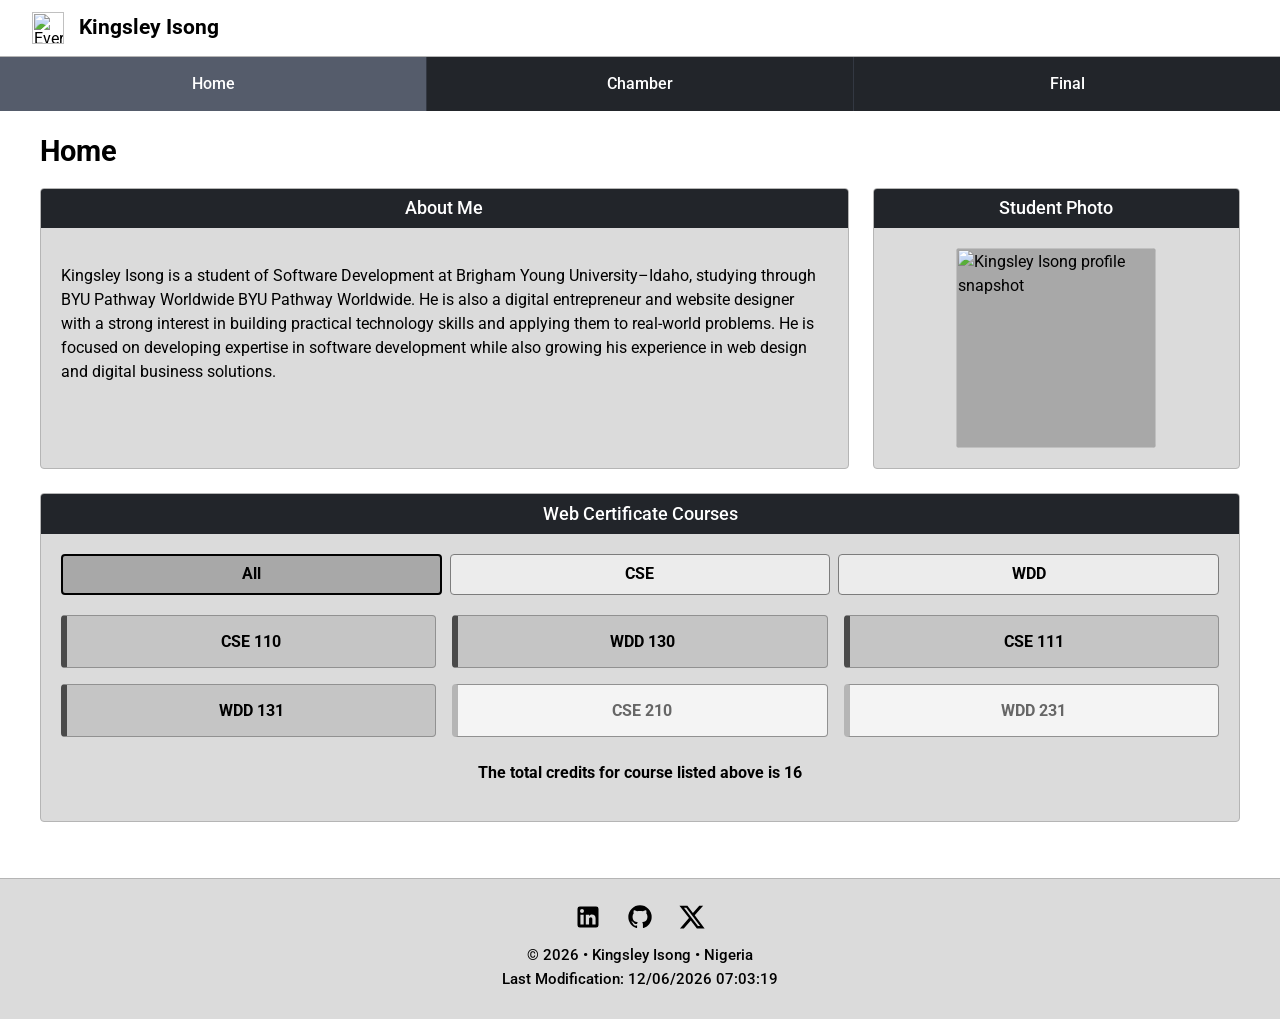
==== index.html @ 872ac4f6 "updated the html" ====
<!DOCTYPE html5>
<html lang="en">
<head>
    <meta charset="UTF-8">
    <meta name="viewport" content="width=device-width, initial-scale=1.0">
    <title>WDD 231: Web Frontend Development II - Home Page</title>
    <meta name="description" content="Course homepage portal and certification project tracking board for WDD 231.">
    <meta name="author" content="Kingsley Isong">
    
    <link rel="preconnect" href="https://fonts.googleapis.com">
    <link rel="preconnect" href="https://fonts.gstatic.com" crossorigin>
    <link href="https://fonts.googleapis.com/css2?family=Roboto:wght@400;500;700&display=swap" rel="stylesheet">
    
    <link rel="stylesheet" href="styles/normalize.css">
    <link rel="stylesheet" href="styles/small.css">
    <link rel="stylesheet" href="styles/larger.css">
    
    <script src="scripts/navigation.js" defer></script>
    <script src="scripts/date.js" defer></script>
    <script src="scripts/course.js" defer></script>
</head>
<body>
    <header>
        <img src="images/logo.svg" alt="Everyday Digital Services Logo" width="1" height="1">
        
        <span>Kingsley Isong</span>
        
        <button id="nav-button" class="hamburger" aria-label="navigation menu"></button>
    </header>

    <nav id="navMenu">
        <a href="#" class="active">Home</a>
        <a href="chamber/index.html">Chamber</a>
        <a href="final/index.html">Final</a>
    </nav>

    <main>
        <h1>Home</h1>
        
        <div class="layout-grid">
            <section class="card">
                <h2>About Me</h2>
                <div class="card-body">
                    <p>Kingsley Isong is a student of Software Development at Brigham Young University–Idaho, studying through BYU Pathway Worldwide BYU Pathway Worldwide. He is also a digital entrepreneur and website designer with a strong interest in building practical technology skills and applying them to real-world problems. He is focused on developing expertise in software development while also growing his experience in web design and digital business solutions.</p>
                </div>
            </section>

            <section class="card">
                <h2>Student Photo</h2>
                <div class="card-body center-content">
                    <div class="photo-placeholder">
                        <img src="images/placeholder.jpg" alt="Kingsley Isong profile snapshot" class="profile-img" width="200" height="200" loading="lazy">
                    </div>
                </div>
            </section>

            <section class="card full-width-card">
                <h2>Web Certificate Courses</h2>
                <div class="card-body">
                    <div class="filter-controls">
                        <button id="btnAll" class="filter-btn active">All</button>
                        <button id="btnCse" class="filter-btn">CSE</button>
                        <button id="btnWdd" class="filter-btn">WDD</button>
                    </div>
                    
                    <div id="courseContainer" class="course-cards-grid"></div>
                    
                    <p class="credits-text">
                        The total credits for course listed above is <span id="totalCredits">0</span>
                    </p>
                </div>
            </section>
        </div>
    </main>

    <footer>
        <div class="social-links">
            <a href="https://linkedin.com" target="_blank" rel="noopener" aria-label="LinkedIn Account Profile">
                <svg viewBox="0 0 24 24" width="28" height="28" fill="currentColor"><path d="M19 3a2 2 0 0 1 2 2v14a2 2 0 0 1-2 2H5a2 2 0 0 1-2-2V5a2 2 0 0 1 2-2zm-.5 15.5v-5.3a3.26 3.26 0 0 0-3.26-3.26c-.85 0-1.84.52-2.32 1.3v-1.11h-2.79v8.37h2.79v-4.93c0-.77.62-1.4 1.39-1.4a1.4 1.4 0 0 1 1.4 1.4v4.93zM6.88 8.56a1.68 1.68 0 0 0 1.68-1.68c0-.93-.75-1.69-1.68-1.69a1.69 1.69 0 0 0-1.69 1.69c0 .93.76 1.68 1.69 1.68m1.39 9.94v-8.37H5.5v8.37z"/></svg>
            </a>
            <a href="https://github.com" target="_blank" rel="noopener" aria-label="GitHub Repository Link">
                <svg viewBox="0 0 24 24" width="28" height="28" fill="currentColor"><path d="M12 2A10 10 0 0 0 2 12c0 4.42 2.87 8.17 6.84 9.5.5.08.66-.23.66-.5v-1.69c-2.77.6-3.36-1.34-3.36-1.34-.46-1.16-1.11-1.47-1.11-1.47-.9-.62.07-.6.07-.6 1 .07 1.53 1.03 1.53 1.03.9 1.52 2.34 1.07 2.91.83.1-.65.35-1.09.63-1.34-2.22-.25-4.55-1.11-4.55-4.92 0-1.11.38-2 1.03-2.71-.1-.25-.45-1.29.1-2.64 0 0 .84-.27 2.75 1.02.79-.22 1.65-.33 2.5-.33.85 0 1.71.11 2.5.33 1.91-1.29 2.75-1.02 2.75-1.02.55 1.35.2 2.39.1 2.64.65.71 1.03 1.6 1.03 2.71 0 3.82-2.34 4.66-4.57 4.91.36.31.69.92.69 1.85V21c0 .27.16.59.67.5C19.14 20.16 22 16.42 22 12A10 10 0 0 0 12 2z"/></svg>
            </a>
            <a href="https://x.com" target="_blank" rel="noopener" aria-label="X Network Profile">
                <svg viewBox="0 0 24 24" width="28" height="28" fill="currentColor"><path d="M18.244 2.25h3.308l-7.227 8.26 8.502 11.24H16.17l-5.214-6.817L4.99 21.75H1.68l7.73-8.835L1.254 2.25H8.08l4.713 6.231zm-1.161 17.52h1.833L7.084 4.126H5.117z"/></svg>
            </a>
        </div>
        
        <p>&copy; <span id="currentyear"></span> • Kingsley Isong • Nigeria</p>
        
        <p id="lastModified"></p>
    </footer>
</body>
</html>
---- styles/small.css ----
:root {
    --bg-main: #ffffff;
    --bg-card-wrap: #dbdbdb;
    --bg-dark-accent: #22252a;
    --bg-card-sub: #ececec;
    --border-gray: #b5b5b5;
    
    /* Dynamic Course indicator properties */
    --course-complete: #c5c5c5;
    --course-incomplete: #f4f4f4;
    --font-color: #000000;
}

body {
    font-family: 'Roboto', sans-serif;
    color: var(--font-color);
    background-color: var(--bg-main);
    margin: 0;
    padding: 0;
}

/* 1. Header CSS Grid structure mapping exactly to W1 activity parameters */
header {
    display: grid;
    grid-template-columns: 24px auto 44px;
    align-items: center;
    gap: 15px;
    padding: 0.5rem 1rem;
    background-color: var(--bg-main);
    border-bottom: 1px solid var(--border-gray);
    position: relative;
}

header img {
    width: 24px;
    height: 24px;
    object-fit: contain;
}

header span {
    font-size: 1.3rem;
    font-weight: bold;
    color: var(--font-color);
}

/* Hamburger Touch Target Standard Rule (44px x 44px Anchor Boundary Box) */
#nav-button {
    width: 44px;
    height: 44px;
    background: #eaeaea;
    border: 1px solid #7c7c7c;
    border-radius: 4px;
    cursor: pointer;
    display: flex;
    align-items: center;
    justify-content: center;
    padding: 0;
}

/* Pseudo-element Entity Render Engine block mapping to instructions */
.hamburger::before {
    content: "\2630";
    font-size: 1.4rem;
    font-weight: bold;
}

.hamburger.show::before {
    content: "\00D7";
    font-size: 1.4rem;
    font-weight: bold;
}

/* 2. Mobile vertical navigation panel dropdown overlay container styles */
nav {
    display: none;
    background-color: var(--bg-dark-accent);
    flex-direction: column;
}

nav.open {
    display: flex;
}

nav a {
    color: #ffffff;
    text-decoration: none;
    padding: 1rem;
    font-weight: 500;
    text-align: center;
    border-bottom: 1px solid #333842;
    transition: background 0.15s ease;
}

nav a:hover {
    background-color: #3e4450;
}

nav a.active {
    background-color: #555c6b;
}

/* 3. Base Main Section layouts */
main {
    padding: 1rem;
    max-width: 1200px;
    margin: 0 auto;
}

h1 {
    font-size: 1.8rem;
    margin: 0.5rem 0 1.25rem 0;
}

.layout-grid {
    display: flex;
    flex-direction: column;
    gap: 1.25rem;
}

.card {
    background-color: var(--bg-card-wrap);
    border: 1px solid var(--border-gray);
    border-radius: 4px;
    overflow: hidden;
}

.card h2 {
    background-color: var(--bg-dark-accent);
    color: #ffffff;
    margin: 0;
    padding: 0.6rem;
    font-size: 1.1rem;
    text-align: center;
    font-weight: 500;
}

.card-body {
    padding: 1.25rem;
    line-height: 1.5;
}

.center-content {
    display: flex;
    justify-content: center;
    align-items: center;
}

.photo-placeholder {
    width: 200px;
    height: 200px;
    background-color: #a8a8a8;
    border-radius: 4px;
    overflow: hidden;
}

.profile-img {
    width: 100%;
    height: 100%;
    object-fit: cover;
}

/* 4. Filter Component Layout Elements styles */
.filter-controls {
    display: grid;
    grid-template-columns: repeat(3, 1fr);
    gap: 0.5rem;
    margin-bottom: 1.25rem;
}

.filter-btn {
    padding: 0.6rem;
    background-color: var(--bg-card-sub);
    border: 1px solid #7c7c7c;
    border-radius: 4px;
    font-weight: bold;
    cursor: pointer;
    transition: background 0.2s ease;
}

.filter-btn:hover {
    background-color: #d8d8d8;
}

.filter-btn.active {
    background-color: #a8a8a8;
    border: 2px solid #000000;
}

/* 5. Dynamic Card Loops Layout Elements styles */
.course-cards-grid {
    display: flex;
    flex-direction: column;
    gap: 0.6rem;
}

.course-item {
    padding: 0.85rem;
    border: 1px solid #919191;
    border-radius: 4px;
    text-align: center;
    font-weight: bold;
}

.course-item.completed {
    background-color: var(--course-complete);
    color: var(--font-color);
    border-left: 6px solid #4a4a4a;
}

.course-item.incomplete {
    background-color: var(--course-incomplete);
    color: #666666;
    border-left: 6px solid #b5b5b5;
}

.credits-text {
    text-align: center;
    font-weight: bold;
    margin-top: 1.5rem;
}

/* 6. Footer Content Grid Styles */
footer {
    background-color: var(--bg-card-wrap);
    border-top: 1px solid var(--border-gray);
    text-align: center;
    padding: 1.5rem 1rem;
    margin-top: 2.5rem;
}

.social-links {
    display: flex;
    justify-content: center;
    gap: 1.5rem;
    margin-bottom: 1rem;
}

.social-links a {
    color: var(--font-color);
    text-decoration: none;
    transition: transform 0.15s ease;
}

.social-links a:hover {
    transform: scale(1.15);
}

footer p {
    margin: 0.4rem 0;
    font-size: 0.95rem;
    font-weight: 500;
}
---- styles/larger.css ----
@media (min-width: 768px) {
    /* Large-screen horizontal navigation layout conversion using CSS Flex */
    header {
        grid-template-columns: 32px auto;
        padding: 0.75rem 2rem;
    }

    header img {
        width: 32px;
        height: 32px;
    }

    #nav-button {
        display: none; /* Hide toggle button completely on broad views */
    }

    nav {
        display: flex !important;
        flex-direction: row;
        background-color: var(--bg-dark-accent);
    }

    nav a {
        flex: 1;
        text-align: center;
        border-bottom: none;
        border-right: 1px solid #333842;
        padding: 1.1rem;
    }

    nav a:last-child {
        border-right: none;
    }

    /* Asymmetric multi-column structural grid matching home wireframes */
    .layout-grid {
        display: grid;
        grid-template-columns: 2.2fr 1fr;
        gap: 1.5rem;
    }

    .full-width-card {
        grid-column: span 2;
    }

    /* Flex system display matrix converting course cards list into blocks rows */
    .course-cards-grid {
        display: grid;
        grid-template-columns: repeat(3, 1fr);
        gap: 1rem;
    }
}
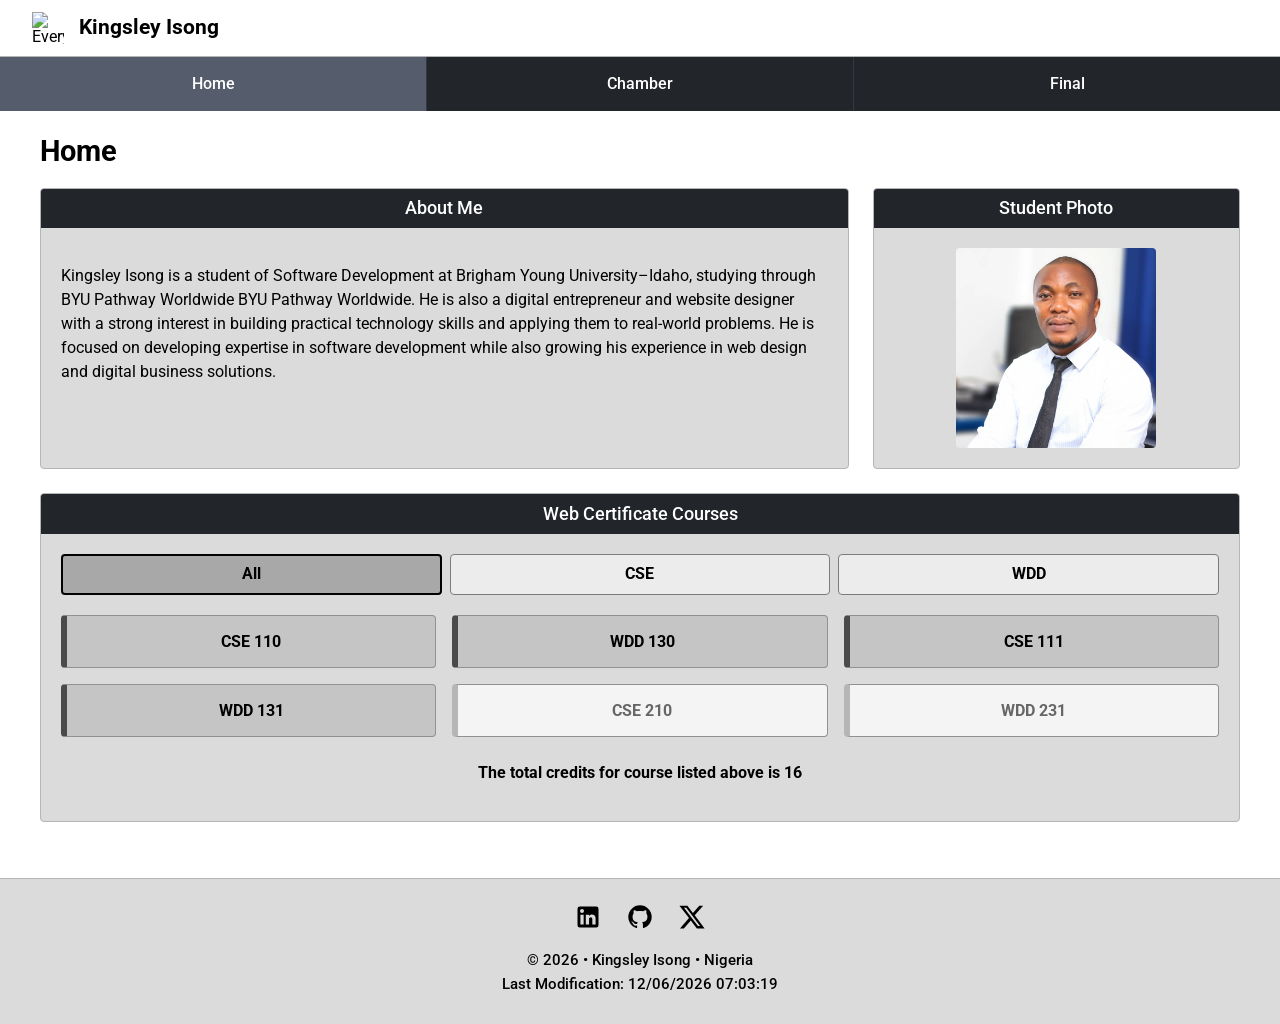
==== commit 7b4ac673: "fixed errors" ====
--- a/index.html
+++ b/index.html
@@ -1,4 +1,4 @@
-<!DOCTYPE html5>
+<!DOCTYPE html>
 <html lang="en">
 <head>
     <meta charset="UTF-8">
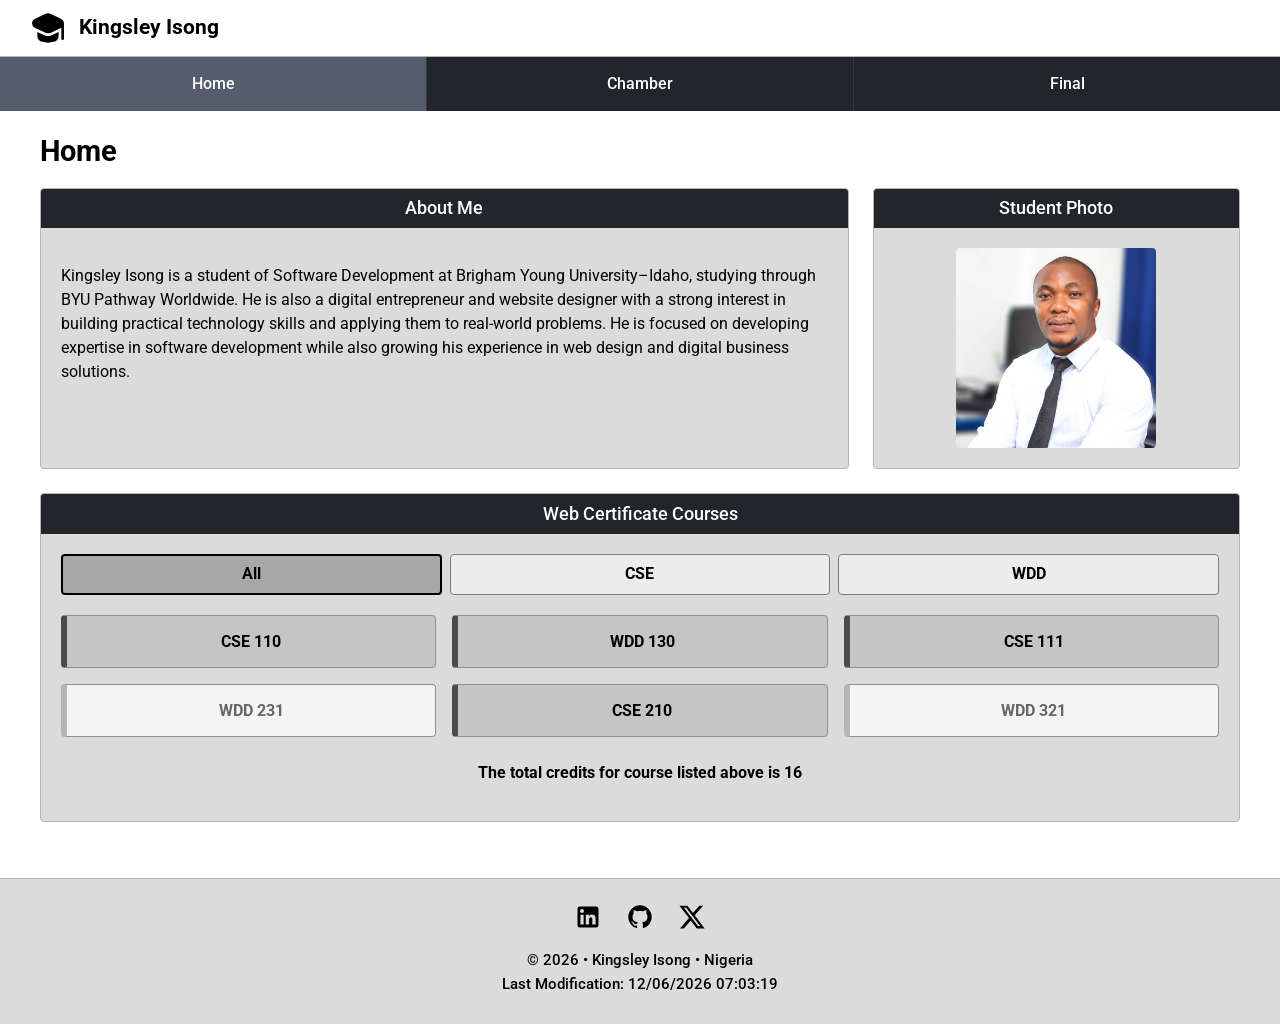
==== commit 72ce277a: "updated the home page" ====
--- a/index.html
+++ b/index.html
@@ -22,15 +22,13 @@
 <body>
     <header>
         <img src="images/logo.svg" alt="Everyday Digital Services Logo" width="1" height="1">
-        
         <span>Kingsley Isong</span>
-        
         <button id="nav-button" class="hamburger" aria-label="navigation menu"></button>
     </header>
 
     <nav id="navMenu">
         <a href="#" class="active">Home</a>
-        <a href="chamber/index.html">Chamber</a>
+        <a href="chamber/directory.html">Chamber</a>
         <a href="final/index.html">Final</a>
     </nav>
 
@@ -41,7 +39,7 @@
             <section class="card">
                 <h2>About Me</h2>
                 <div class="card-body">
-                    <p>Kingsley Isong is a student of Software Development at Brigham Young University–Idaho, studying through BYU Pathway Worldwide BYU Pathway Worldwide. He is also a digital entrepreneur and website designer with a strong interest in building practical technology skills and applying them to real-world problems. He is focused on developing expertise in software development while also growing his experience in web design and digital business solutions.</p>
+                    <p>Kingsley Isong is a student of Software Development at Brigham Young University–Idaho, studying through BYU Pathway Worldwide. He is also a digital entrepreneur and website designer with a strong interest in building practical technology skills and applying them to real-world problems. He is focused on developing expertise in software development while also growing his experience in web design and digital business solutions.</p>
                 </div>
             </section>
 
@@ -75,13 +73,13 @@
 
     <footer>
         <div class="social-links">
-            <a href="https://linkedin.com" target="_blank" rel="noopener" aria-label="LinkedIn Account Profile">
+            <a href="https://www.linkedin.com/in/kingsley-isong-a6b223107/" target="_blank" rel="noopener" aria-label="LinkedIn Account Profile">
                 <svg viewBox="0 0 24 24" width="28" height="28" fill="currentColor"><path d="M19 3a2 2 0 0 1 2 2v14a2 2 0 0 1-2 2H5a2 2 0 0 1-2-2V5a2 2 0 0 1 2-2zm-.5 15.5v-5.3a3.26 3.26 0 0 0-3.26-3.26c-.85 0-1.84.52-2.32 1.3v-1.11h-2.79v8.37h2.79v-4.93c0-.77.62-1.4 1.39-1.4a1.4 1.4 0 0 1 1.4 1.4v4.93zM6.88 8.56a1.68 1.68 0 0 0 1.68-1.68c0-.93-.75-1.69-1.68-1.69a1.69 1.69 0 0 0-1.69 1.69c0 .93.76 1.68 1.69 1.68m1.39 9.94v-8.37H5.5v8.37z"/></svg>
             </a>
-            <a href="https://github.com" target="_blank" rel="noopener" aria-label="GitHub Repository Link">
+            <a href="https://github.com/saintkedro" target="_blank" rel="noopener" aria-label="GitHub Repository Link">
                 <svg viewBox="0 0 24 24" width="28" height="28" fill="currentColor"><path d="M12 2A10 10 0 0 0 2 12c0 4.42 2.87 8.17 6.84 9.5.5.08.66-.23.66-.5v-1.69c-2.77.6-3.36-1.34-3.36-1.34-.46-1.16-1.11-1.47-1.11-1.47-.9-.62.07-.6.07-.6 1 .07 1.53 1.03 1.53 1.03.9 1.52 2.34 1.07 2.91.83.1-.65.35-1.09.63-1.34-2.22-.25-4.55-1.11-4.55-4.92 0-1.11.38-2 1.03-2.71-.1-.25-.45-1.29.1-2.64 0 0 .84-.27 2.75 1.02.79-.22 1.65-.33 2.5-.33.85 0 1.71.11 2.5.33 1.91-1.29 2.75-1.02 2.75-1.02.55 1.35.2 2.39.1 2.64.65.71 1.03 1.6 1.03 2.71 0 3.82-2.34 4.66-4.57 4.91.36.31.69.92.69 1.85V21c0 .27.16.59.67.5C19.14 20.16 22 16.42 22 12A10 10 0 0 0 12 2z"/></svg>
             </a>
-            <a href="https://x.com" target="_blank" rel="noopener" aria-label="X Network Profile">
+            <a href="https://x.com/saintkedro1" target="_blank" rel="noopener" aria-label="X Network Profile">
                 <svg viewBox="0 0 24 24" width="28" height="28" fill="currentColor"><path d="M18.244 2.25h3.308l-7.227 8.26 8.502 11.24H16.17l-5.214-6.817L4.99 21.75H1.68l7.73-8.835L1.254 2.25H8.08l4.713 6.231zm-1.161 17.52h1.833L7.084 4.126H5.117z"/></svg>
             </a>
         </div>
